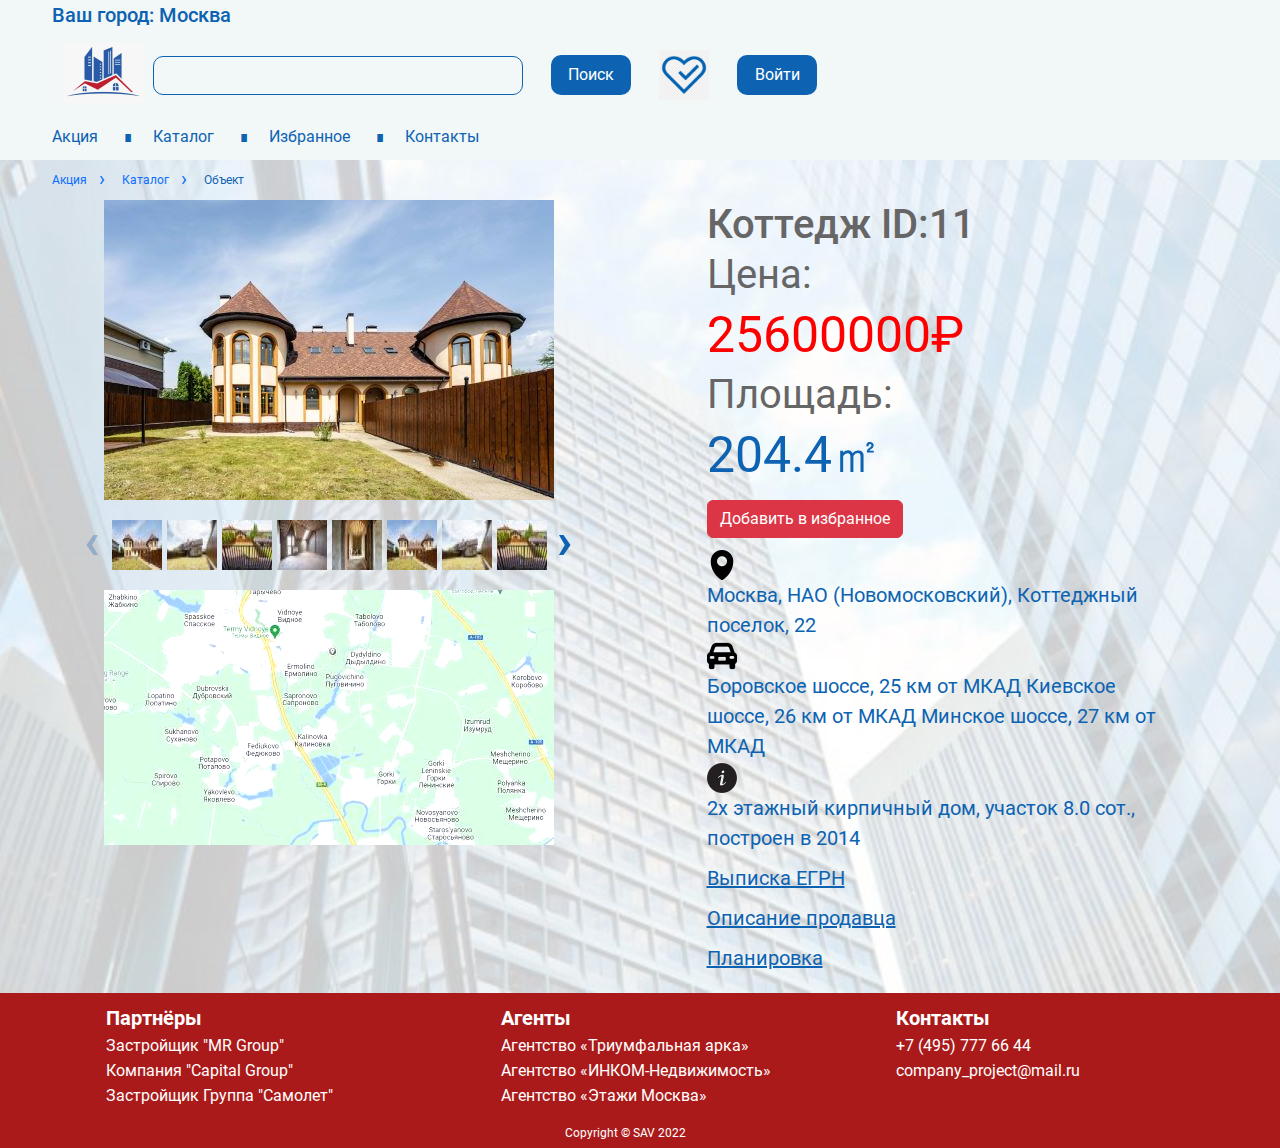
==== 11.html @ 0f19e726 "project1" ====
<!DOCTYPE html>
<html lang="ru">
    <head>
        <meta charset="utf-8">
        
        <meta name="viewport" content="width=device-width, initial-scale=1.0">
        
        <title>Карточка объекта</title>
        
        <link rel="stylesheet" href="css/bootstrap.css">
        <link rel="stylesheet" href="css/style.css">
        
        <script defer src="js/jquery-3.6.1.min.js"></script>
        <script defer src="js/jquery-ui.min.js"></script>
        <script defer src="js/gallery.js"></script>
        <script defer src="js/lightbox.js"></script>
        <script defer src="js/main.js"></script>
    </head>
    
    <body>
        <header>
            <section class="container">
                <div id="city" title="Если ваш город определен неправильно, нажмите для выбора правильного города">Ваш город: <span></span></div>
            </section>
            <section class="container">
                <a class="logo" href="index.html">
                    <img src="images/fon/logo1.png">
                </a>
                <input type="text">
                <button type="button" class="butthead">Поиск</button>
                <div class="select" data-tooltip="Избранные объекты">
                </div>
                <button type="button" class="butthead" data-tooltip="Вход в личный кабинет / Регистрация">Войти</button>
            </section>
                <section class="container">
                    <nav class="topmenu">
                        <a href="index.html"><span>Акция</span></a>
                        <a href="catalog.html"><span>Каталог</span></a>
                        <a href="order.html"><span>Избранное</span></a>
                        <a href="contacts.html"><span>Контакты</span></a>
                    </nav>
                </section>
            </header>

            <main>
                <section class="container">
                    <ul class="breadcrumbs" itemscope itemtype="https://schema.org/BreadcrumbList">
                        <li itemprop="itemListElement" itemscope itemtype="https://schema.org/ListItem">
                            <a href="index.html">
                                <span itemprop="name">Акция</span>
                            </a>
                            <meta itemprop="position" content="1">
                            <link itemprop="url" href="index.html">
                        </li>

                        <li itemprop="itemListElement" itemscope itemtype="https://schema.org/ListItem">
                            <a href="catalog.html">
                                <span itemprop="name">Каталог</span>
                            </a>
                            <meta itemprop="position" content="2">
                            <link itemprop="url" href="catalog.html">
                        </li>

                        <li itemprop="itemListElement" itemscope itemtype="https://schema.org/ListItem">
                            <span itemprop="name">Объект</span>
                            <meta itemprop="position" content="3">
                            <link itemprop="url" href="product.html">
                        </li>
                    </ul>
                </section>

                <section class="container">
                    <div class="product" data-product-id="11" itemscope itemtype="https://schema.org/Product">
                        <div class="images">
                            <div class="bigimage">
                                <img src="images/obj/111.jpg" alt="Коттедж ID:11" itemprop="image">
                            </div>

                            <div class="gallery">
                                <div>
                                    <div class="rail">
                                        <img src="images/obj/mini_111.jpg" alt="Коттедж ID:11" itemprop="image">
                                        <img src="images/obj/mini_112.jpg" alt="Коттедж ID:11" itemprop="image">
                                        <img src="images/obj/mini_113.jpg" alt="Коттедж ID:11" itemprop="image">
                                        <img src="images/obj/mini_114.jpg" alt="Коттедж ID:11" itemprop="image">
                                        <img src="images/obj/mini_115.jpg" alt="Коттедж ID:11" itemprop="image">
                                        <img src="images/obj/mini_111.jpg" alt="Коттедж ID:11" itemprop="image">
                                        <img src="images/obj/mini_112.jpg" alt="Коттедж ID:11" itemprop="image">
                                        <img src="images/obj/mini_113.jpg" alt="Коттедж ID:11" itemprop="image">
                                        <img src="images/obj/mini_114.jpg" alt="Коттедж ID:11" itemprop="image">
                                        <img src="images/obj/mini_115.jpg" alt="Коттедж ID:11" itemprop="image">
                                    </div>
                                </div>
                                <button type="button" class="gal_left disabled"><span>&#8249;</span></button>
                                <button type="button" class="gal_right"><span>&#8250;</span></button>
                            </div>
                            <div class="map">
                                <img src="images/obj/map11.jpg" alt="Коттедж ID:11" itemprop="map">
                            </div>
                        </div>

                        <div class="offer">
                            <h1 itemprop="name">Коттедж ID:11</h1>
                            <p class="prop">Цена: </p>
                            <p class="price" itemprop="offers" itemscope itemtype="https://schema.org/Offer">
                                <span itemprop="price">25600000</span>
                                <meta itemprop="priceCurrency" content="RUB">
                            </p>
                            <p class="prop">Площадь: </p>
                            <p class="square" itemprop="description">
                                <span itemprop="square">204.4</span>
                            </p>
                            <button type="button" class="btn btn-danger btn-buy">Добавить в избранное</button>
                            <div class="adr">
                                <img src="images/obj/adr.png">
                            </div>
                            <p class="prop1" itemprop="description">Москва, НАО (Новомосковский), Коттеджный поселок, 22</p>
                            <div class="mob">
                                <img src="images/obj/mob.png">
                            </div>
                            <p class="prop1" itemprop="description">Боровское шоссе, 25 км от МКАД Киевское шоссе, 26 км от МКАД Минское шоссе, 27 км от МКАД</p>
                            <div class="inf">
                                <img src="images/obj/inf.png">
                            </div>
                            <p class="prop1" itemprop="description">2х этажный кирпичный дом, участок 8.0 сот., построен в 2014</p>
                            <p class="egrn">Выписка ЕГРН</p>
                            <p class="op">Описание продавца</p>
                            <p class="pl">Планировка</p>
                        </div>
                    </div>
                </section>
            </main>

            <footer>
                <section class="container">
                    <div class="footmenu">
                        <h3 class="hfootmenu">
                            Партнёры
                        </h3>
                        <p class="afootmenu">
                            <a href="http://mr-group.ru/">
                                Застройщик "MR Group"
                            </a>
                        </p>
                        <p class="afootmenu">
                            <a href="http://capitalgroup.ru/">
                                Компания "Capital Group"
                            </a>
                        </p>
                        <p class="afootmenu">
                            <a href="http://samoletgroup.ru">
                                Застройщик Группа "Самолет"
                            </a>
                        </p>
                    </div>
                    <div class="footmenu">
                        <h3 class="hfootmenu">
                            Агенты
                        </h3>
                        <p class="afootmenu">
                            <a href="https://uslugi.arkadb.ru">
                                Агентство «Триумфальная арка»
                            </a>
                        </p>
                        <p class="afootmenu">
                            <a href="https://www.incom.ru/">
                                Агентство «ИНКОМ-Недвижимость»
                            </a>
                        <p class="afootmenu">
                            <a href="https://msk.etagi.com/">
                                Агентство «Этажи Москва»
                            </a>
                        </p>
                    </div>
                    <div class="footmenu">
                        <h3 class="hfootmenu">
                            Контакты
                        </h3>
                        <p class="afootmenu">
                            +7 (495) 777 66 44
                        </p>
                        <p class="afootmenu" href="https://www.incom.ru/">
                            company_project@mail.ru
                        </p>
                    </div>
                </section>
                <section class="container">
                    <h6>Copyright &copy; SAV 2022</h6>
                </section>
            </footer>
        </body>
    </html>
---- css/style.css ----
@font-face {
    font-family: 'icomoon';
    src: url('../fonts/icomoon.woff2') format('woff2');
    font-weight: normal;
    font-style: normal;
}

@font-face {
    font-family: 'Roboto';
    src: url('../fonts/Roboto-Thin.woff2') format('woff2');
    font-weight: 100;
    font-style: normal;
}

@font-face {
    font-family: 'Roboto';
    src: url('../fonts/Roboto-Light.woff2') format('woff2');
    font-weight: 300;
    font-style: normal;
}

@font-face {
    font-family: 'Roboto';
    src: url('../fonts/Roboto-Regular.woff2') format('woff2');
    font-weight: 400;
    font-style: normal;
}

@font-face {
    font-family: 'Roboto';
    src: url('../fonts/Roboto-Medium.woff2') format('woff2');
    font-weight: 500;
    font-style: normal;
}

@font-face {
    font-family: 'Roboto';
    src: url('../fonts/Roboto-Bold.woff2') format('woff2');
    font-weight: 700;
    font-style: normal;
}

@font-face {
    font-family: 'Roboto';
    src: url('../fonts/Roboto-Black.woff2') format('woff2');
    font-weight: 900;
    font-style: normal;
}

@font-face {
    font-family: 'Roboto';
    src: url('../fonts/Roboto-ThinItalic.woff2') format('woff2');
    font-weight: 100;
    font-style: italic;
}

@font-face {
    font-family: 'Roboto';
    src: url('../fonts/Roboto-LightItalic.woff2') format('woff2');
    font-weight: 300;
    font-style: italic;
}

@font-face {
    font-family: 'Roboto';
    src: url('../fonts/Roboto-Italic.woff2') format('woff2');
    font-weight: 400;
    font-style: italic;
}

@font-face {
    font-family: 'Roboto';
    src: url('../fonts/Roboto-MediumItalic.woff2') format('woff2');
    font-weight: 500;
    font-style: italic;
}

@font-face {
    font-family: 'Roboto';
    src: url('../fonts/Roboto-BoldItalic.woff2') format('woff2');
    font-weight: 700;
    font-style: italic;
}

@font-face {
    font-family: 'Roboto';
    src: url('../fonts/Roboto-BlackItalic.woff2') format('woff2');
    font-weight: 900;
    font-style: italic;
}

/* global reset */
html, body, body div, div, span, h1, h2, h3, h4, h5, h6,
p, a, em, img, small, strike, strong, sub, sup, b, u, i,
dl, dt, dd, ol, ul, li, fieldset, form, label, legend,
aside, section, article, header, footer, main, input,
textarea, button {
    margin: 0;
    padding: 0;
    border: none;
    outline: none;
    background: none;
    box-sizing: content-box;
}

ol, ul, li {
    list-style: none;
}

table {
    border-collapse: collapse;
    border-spacing: 0;
}

html * {
    max-height: 1000000px;
}

input, textarea {
    font: inherit;
    box-sizing: border-box;
}

html, body {
    height: 100%;
}

/* common */
a {
    text-decoration: none;
    cursor: pointer;
}

    a:hover > span {
        text-decoration: underline;
    }

button {
    cursor: pointer;
}

h1 {
    font-size: 40px;
    line-height: 50px;
}

.container {
    margin: 0 auto;
    width: 1320px;
    min-width: 581px;
}

/* icons */
.icon::before {
    font-family: 'icomoon';
    font-size: inherit;
    font-weight: inherit;
    line-height: inherit;
    color: white;
    text-align: center;
}

.to_left::before {
    content: '\e905';
}

.to_right::before {
    content: '\e904';
}

/* main */
body {
    font: 20px/30px 'Roboto';
    background: #fff;
    color: #666;
    display: flex;
    flex-direction: column;
    min-width: 320px;
}

header {
    flex: none;
    background: rgb(242 247 248);
    color: rgb(13 99 177);
}

    header .container {
        margin-top: 10px;
        display: flex;
        flex-wrap: wrap;
        gap: 8px;
    }

        header .container:nth-child(2n+1) {
            margin-top: 0;
        }

.logo {
    cursor: pointer;
    max-width: auto;
    margin: 3px 0 0 10px;
}

input {
    border: 1px solid rgb(13 99 177);
    border-radius: 10px;
    padding: 5px;
    width: 370px;
    height: 39px;
    /* background: url("../images/fon/search.png") 10px center no-repeat; */
    margin: 16px 0 15px 0px;
}

.butthead {
    cursor: pointer;
    height: 40px;
    width: 80px;
    background-color: rgb(13 99 177);
    color: white;
    font: 16px/20px 'Roboto';
    margin: 15px 0 15px 20px;
    border-radius: 10px;
}

.select {
    cursor: pointer;
    height: 50px;
    width: 50px;
    background: url("../images/fon/select1.png") center center no-repeat;
    background-size: cover;
    margin: 10px 0px 10px 20px;
}

[data-tooltip] {
    position: relative;
}

    [data-tooltip]::after {
        content: attr(data-tooltip);
        position: absolute;
        width: 200px;
        font: 12px/16px 'Roboto';
        left: 0;
        top: 0;
        background-color: white;
        color: rgb(13, 99, 177);
        padding: 0.5em;
        box-shadow: 2px 2px 5px rgba(13, 99, 177, 0.3);
        pointer-events: none;
        opacity: 0;
        transition: 0.5s;
    }

    [data-tooltip]:hover::after {
        opacity: 1;
        top: 50px;
    }

.container > .topmenu > a {
    color: rgb(13 99 177);
    font: 16px/20px 'Roboto';
}

main {
    flex: 1 1 auto;
    background: url('../images/fon/fonMain.png') center center no-repeat;
    background-blend-mode: screen;
    background-size: cover;
    padding-bottom: 20px;
}

footer {
    background: rgb(171 26 26);
    color: #fff;
    /* margin-top: 20px; */
}

    footer .container {
        display: flex;
        flex-wrap: wrap;
        padding: 0 0 0 0;
    }

.footmenu {
    font: 16px/25px 'Roboto';
    color: white;
    padding: 10px 10px 10px 66px;
    width: 319px;
}

    .footmenu > h3 {
        font: 20px/30px 'Roboto';
        font-weight: bold;
    }

.afootmenu > a {
    color: white;
}

.container h6 {
    margin-left: calc(50% - 68px);
    font: 12px/30px 'Roboto';
}

/* modals */
.screener {
    background: rgba(0,0,0,.5);
    position: fixed;
    top: 0;
    bottom: 0;
    left: 0;
    right: 0;
    cursor: pointer;
    z-index: 1;
}

.modal {
    background: white;
    border-radius: 10px;
    position: fixed;
    left: calc(50% - 240px);
    width: 400px;
    height: 500px;
    top: 100px;
    padding: 40px;
    z-index: 1;
    display: block;
}

.close {
    position: absolute;
    top: 0;
    right: 0;
    width: 40px;
    height: 40px;
    border-radius: 10px;
    color: red;
    font-size: 40px;
    line-height: 40px;
    box-shadow: 0 0 5px rgba(0,0,0,.25);
}

    .close:active {
        box-shadow: inset 0 0 5px rgba(0,0,0,.25);
    }

#citymodal p {
    color: blue;
    cursor: pointer;
}

    #citymodal p:hover {
        text-decoration: underline blue;
    }

#citysearch {
    border: 1px solid blue;
    color: blue;
    display: block;
    padding: 5px 15px;
    margin: 15px 0;
    width: 100%;
    box-sizing: border-box;
    border-radius: 10px;
    background: none;
}

    #citysearch::placeholder {
        color: rgba(0,0,255,.5);
        font-style: italic;
    }

.columns {
    gap: 30px;
    overflow: hidden;
    overflow-y: auto;
    height: 390px;
    overflow: hidden;
    overflow-y: auto;
}

#lightbox img {
    width: 100%;
    height: 100%;
    opacity: 0;
    transition: opacity 2s;
}

#lightbox.ready img {
    opacity: 1;
}

/* header */
#city {
    cursor: pointer;
    font-weight: 500;
}

.topmenu {
    padding: 10px 0;
}

    .topmenu a {
        display: inline-block;
        margin-left: 20px;
        color: #eee;
    }

        .topmenu a:first-child {
            margin-left: 0;
        }

        .topmenu a::before {
            content: '\220E';
            padding-right: 20px;
        }

        .topmenu a:first-child::before {
            display: none;
        }

    .topmenu .current {
        cursor: default;
        font-weight: 700;
    }

        .topmenu .current:hover span {
            text-decoration: none;
        }

/* action */
.act {
    background: linear-gradient(45deg, #f8a261, #6e9fc9), url('../images/fon/fonAction.png') center center no-repeat;
    background-blend-mode: screen;
    background-size: cover;
    padding-bottom: 20px;
}

.action {
    /* background: red; */
    margin-top: 21px;
    color: rgb(171 26 26);
}

    .action .container {
        display: flex;
        justify-content: center;
        align-items: center;
        gap: 30px;
        height: 90px;
    }

    .action p {
        width: 50%;
        text-align: center;
    }

.actiontimer {
    display: block;
    line-height: 60px;
}
.action p {
    /* font: 25px/32px 'Roboto'; */
    font-weight: bold;
}

    .actiontimer span {
        font-size: 50px;
        line-height: 60px;
        vertical-align: top;
    }

/* slider */
.slider {
    width: 421px;
    height: 300px;
    padding: 15px;
    margin: 0 auto;
    position: relative;
}

.slider_desk {
    border: 1px solid white;
    width: 419px;
    height: 300px;
    overflow: hidden;
    margin: 0 auto;
    position: relative;
    background: #fff;
}

.slider_block {
    border: 1px solid white;
    width: 417px;
    height: 570px;
    position: absolute;
    z-index: -1;
    top: 0;
    background: #fff;
}

    .slider_block.next {
        left: 419px;
        z-index: 1;
    }

    .slider_block.prev {
        left: -419px;
        z-index: 1;
    }

    .slider_block.was_current {
        transition: left .5s;
    }

    .slider_block.current {
        left: 0;
        z-index: 1;
        transition: left .5s;
    }

.slider button {
    position: absolute;
    border: 1px solid yellow;
    height: 40px;
    width: 60px;
    border-radius: 8px;
    top: 145px;
    z-index: 1;
    cursor: pointer;
    font-size: 40px;
    line-height: 40px;
    color: yellow;
    opacity: 0;
}

.slider .to_left {
    left: 40px;
}

.slider .to_right {
    right: 40px;
}

.slider_points {
    position: absolute;
    bottom: 280px;
    left: 0;
    right: 0;
    height: 24px;
    display: flex;
    justify-content: center;
    gap: 10px;
    z-index: 1;
}

    .slider_points span {
        flex: none;
        border-radius: 50%;
        border: 2px solid yellow;
        height: 12px;
        width: 12px;
        cursor: pointer;
        opacity: 0;
    }

        .slider_points span.active {
            background: yellow;
        }

    .slider_desk:hover ~ button,
    .slider button:hover,
    .slider_desk:hover ~ .slider_points span,
    .slider_points:hover span {
        opacity: 1;
    }
.actionobj {
    display: flex;
    flex-wrap: wrap;
    justify-content: center;
    align-items: center;
    gap: 8px;
    min-width: 680px;
}

/* catalog */
.catalog .container {
    display: flex;
    gap: 20px;
    margin-top: 10px;
}

.catalog aside {
    flex: 0 0 300px;
    /* background: green; */
    background: rgba(171, 26, 26, 0.5);
    color: white;
    position: relative;
    margin: 0 auto;
}

.catmenu {
    padding: 20px;
}

    .catmenu a {
        color: white;
    }

    .catmenu ul {
        margin-top: 10px;
    }

    .catmenu > ul > li {
        padding: 5px 30px 5px 0;
        border-top: 1px dashed white;
    }

    .catmenu ul ul {
        margin: 0;
        position: relative;
        left: 30px;
    }

        .catmenu ul ul::before {
            content: '\23f7';
            position: absolute;
            top: -30px;
            right: 0;
            transition: transform 1s;
            cursor: pointer;
        }

    .catmenu .open::before {
        transform: rotateX(180deg);
    }

    .catmenu li li {
        font-size: 14px;
        line-height: 30px;
    }

    .catmenu.simple li li {
        display: none;
    }

    .catmenu.simple .open li {
        display: list-item;
    }

.catalog .filters {
    padding: 20px;
}

.filters input {
    border: 1px solid white;
    color: white;
    padding: 2px 5px;
    width: 50px;
    text-align: center;
    margin: 0 5px;
}

#amount1 {
    background: none;
    width: 100px;
}

#amount2 {
    background: none;
    width: 100px;
}

#amount3 {
    background: none;
    width: 100px;
}

#amount4 {
    background: none;
    width: 100px;
}

#slider-range {
    margin: 20px 0;
}

#slider-range1 {
    margin: 20px 0;
}

#slider-range .ui-widget-header {
    background: rgba(0,0,0,.25);
}

#slider-range1 .ui-widget-header {
    background: rgba(0,0,0,.25);
}

.catalog article {
    /* display: table; */
    display: flex;
    flex-wrap: wrap;
    gap: 8px;
    justify-content: center;
    align-items: center;
}

.f1 {
    margin-bottom: 10px;
}

.cat-item {
    width: 280px;
    height: 290px;
    border: 1px solid black;
    border-radius: 10px;
    background: rgba(255, 255, 255, 0.5);
    cursor: pointer;
}

    .cat-item:hover {
        background: rgba(255, 255, 255, 1);
        box-shadow: rgba(0,0,0,.5) 0 8px 8px;
    }
.foto {
    height: 136px;
    margin: 10px auto 0 auto;
}

.foto img {
    display: block;
    margin-left: auto;
    margin-right: auto
}
.catoffer {
    height: 136px;
    padding: 5px 5px 5px 5px;
    text-align: center;
}
.catprice {
    color: red;
    font-size: 22px;
    line-height: 30px;
}

.catsquare {
    color: rgb(13 99 177);
    font-size: 22px;
    line-height: 30px;
    /* margin-bottom: 10px; */
}

    .catprop {
        font-size: 18px;
        line-height: 22px;
    }

.catprice span::after {
    content: '\20BD'
}

.catsquare span::after {
    content: '\33A1'
}

    
/* breadcrumbs */
.breadcrumbs {
    padding: 10px 0;
    height: 20px;
    color: rgb(13 99 177);
}

    .breadcrumbs li {
        display: inline-block;
        vertical-align: top;
        padding-right: 20px;
        margin-right: 10px;
        position: relative;
        font-size: 12px;
        line-height: 20px;
    }

    .breadcrumbs a::after {
        display: block;
        position: absolute;
        right: 0;
        top: 0;
        width: 10px;
        height: 20px;
        content: '\203a';
        text-align: center;
        font-size: 20px;
        line-height: 16px;
    }

/* product */
.product {
    display: flex;
    flex-wrap: wrap;
    gap: 30px;
}

.images {
    flex: 0 0 470px;
    position: relative;
    margin: 0 auto;
}

.bigimage {
    width: 450px;
    /*height: 550px;*/
    /*display: flex;
    align-items: center;
    justify-content: center;*/
    border: none;
    /* padding: 9px; */
    cursor: pointer;
}

.map {
    width: 450px;
    height: auto;
    border: none;
    margin-top: 20px;
    cursor: pointer;
    filter: contrast(1.3);
}

.gallery {
    width: 440px;
    height: 50px;
    margin-top: 20px;
    padding: 0 8px;
    position: relative;
}

    .gallery button {
        width: 15px;
        height: 50px;
        position: absolute;
        top: 0;
        overflow: hidden;
        color: rgb(13 99 177);
    }

    .gallery .disabled {
        cursor: default;
        opacity: .3;
    }

    .gallery button:hover {
        color: black;
    }

    .gallery .disabled:hover {
        color: rgb(13 99 177);
    }

    .gallery .gal_left {
        left: -20px;
    }

    .gallery .gal_right {
        right: -12px;
    }

    .gallery button span {
        font: bold 50px/50px 'Roboto';
        display: inline-block;
        margin-top: -9px;
    }

    .gallery > div {
        width: 440px;
        height: 50px;
        overflow: hidden;
        position: relative;
    }

    .gallery .rail {
        display: flex;
        gap: 5px;
        position: absolute;
        top: 0;
        left: 0;
        height: 50px;
    }

.rail img {
    cursor: pointer;
}

.product .price {
    color: red;
    font-size: 50px;
    line-height: 70px;
}

.product .square {
    color: rgb(13 99 177);
    font-size: 50px;
    line-height: 70px;
    margin-bottom: 10px;
}

.offer {
    min-width: 345px;
    max-width: 470px;
    position: relative;
    margin: 0 auto;
}

.offer .prop {
    font-size: 40px;
    line-height: 50px;
}

.offer .prop1 {
    color: rgb(13 99 177);
}

.product .price span::after {
    content: '\20BD'
}

.product .square span::after {
    content: '\33A1'
}

.offer button {
    margin-bottom: 10px;
}

.op {
    color: rgb(13 99 177);
    text-decoration: underline;
    cursor: pointer;
    margin-top: 10px;
}

.egrn {
    color: rgb(13 99 177);
    text-decoration: underline;
    cursor: pointer;
    margin-top: 10px;
}

.pl {
    color: rgb(13 99 177);
    text-decoration: underline;
    cursor: pointer;
    margin-top: 10px;
}
/* order */
.order .icon {
    font-family: 'icomoon' !important;
    cursor: pointer;
}

.table tfoot th {
    border-bottom: none;
}

.table .allsum span {
    color: red;
}

    .table .allsum span::after {
        content: '\20\20BD'
    }

.table .index {
    text-align: center;
    width: 50px;
}

.table .qty {
    text-align: center;
    width: 100px;
}

.table .price {
    text-align: center;
    width: 100px;
}
/*
.table .sum {
    text-align: center;
    width: 100px;
}
*/
.table td.delete {
    text-align: center;
    width: 50px;
}

.table .qty strong {
    min-width: 100px;
    text-align: center;
    display: inline-block;
    user-select: none;
}

.table .qty span {
    border-radius: 50%;
    border: 1px solid black;
    background: blue;
    color: white;
    width: 20px;
    height: 20px;
    display: inline-block;
    text-align: center;
    line-height: 20px;
    cursor: pointer;
    user-select: none;
}
/*
.table .qty .minus {
    margin-right: 10px;
}
.table .qty .plus {
    margin-left: 10px;
}
*/
#order {
    height: 30px;
    text-align: center;
}

.container.empty,
.empty .container {
    display: none;
}

    .empty .container.empty {
        display: block;
    }

/* calendar */
#calendar {
    height: auto;
}

.dp_grid {
    display: grid;
    grid-template-columns: repeat(7, auto);
    cursor: pointer;
}
/* contacts */

.foncont {
    /* margin-top: 130px; */
    height: 200px;
    width: auto;
    background: url('../images/tiitle.png') center center no-repeat;
    background-size: cover;
}

.titcont {
    width: 780px;
    margin: 0 auto 0 auto;
    padding-top: 10px;
}

    .titcont h1 {
        font-weight: 500;
        font-size: 44px;
        line-height: 74px;
        text-align: center;
        letter-spacing: 0.04em;
        color: #FFFFFF;
    }

    .titcont p {
        margin-top: 16px;
        font-size: 20px;
        line-height: 30px;
        text-align: center;
        letter-spacing: 0.04em;
        color: rgba(255, 255, 255, 0.6);
    }

.contacont {
    width: 940px;
    margin: 0 auto 0 auto;
}

.contcont {
    margin-top: 57px;
    height: auto;
    width: 300px;
    /* background: url('../images/Group.png') no-repeat; */
    float: left;
}

.adrcont {
    /* padding-top: 235px; */
}

.adr1cont {
    font-weight: 500;
    font-size: 20px;
    line-height: 30px;
    letter-spacing: 0.04em;
    color: rgb(13 99 177);
    opacity: 100;
}

.adr2 {
    margin-top: 25px;
}

.phcont {
    padding-top: 40px;
}

.ph2cont {
    margin-top: 24px;
}

.ph3cont {
    margin-top: 16px;
}

.ph4cont {
    margin-top: 24px;
}

.ph5cont {
    margin-top: 16px;
}

.phcont a {
    display: block;
    padding-left: 40px;
    background: url(../images/phone_24px.png) left no-repeat;
}

.ph4cont a {
    display: block;
    padding-left: 40px;
    background: url(../images/site_24px.png) left no-repeat;
    font-weight: 400;
}

.ph5cont a {
    display: block;
    padding-left: 40px;
    background: url(../images/email_24px.png) left no-repeat;
    font-weight: 400;
}

.sencont {
    margin-top: 57px;
    height: 800px;
    width: 540px;
    float: right;
    box-shadow: 5px 10px 50px rgba(16, 112, 177, 0.2);
    border-radius: 10px;
}

.senduscont {
    margin-top: 56px;
    margin-left: 56px;
    margin-bottom: 48px;
}

.infocont {
    margin-top: 32px;
    margin-left: 56px;
    height: 110px;
    width: 428px;
}

.messcont {
    margin-top: 32px;
    margin-left: 56px;
    height: 182px;
    width: 428px;
}

.inpcont {
    line-height: 30px;
    letter-spacing: 0.04em;
    /* opacity: 0.8; */
}

.infocont input {
    margin-top: 8px;
    box-sizing: border-box;
    padding: 0px 35px 0px;
    border: 1px solid rgb(13 99 177);
    border-radius: 10px;
    height: 72px;
    width: 100%;
    letter-spacing: 0.04em;
    opacity: 0.7;
}

.biginput {
    margin-top: 8px;
    box-sizing: border-box;
    border: 1px solid rgb(13 99 177);
    border-radius: 10px;
    width: 100%;
    letter-spacing: 0.04em;
    opacity: 0.7;
    height: 144px;
    padding: 0px 35px 72px;
}


.submitcont {
    margin-top: 72px;
    margin-left: 56px;
    height: 72px;
    width: 428px;
    border-radius: 10px;
    background: rgb(13 99 177);
    /* border: 1px solid rgba(53, 110, 173, 0.4); */
    box-shadow: 5px 10px 20px rgba(16, 112, 177, 0.2);
    font-weight: 500;
    font-size: 16px;
    line-height: 26px;
    letter-spacing: 0.04em;
    color: #FFFFFF;
}

.mapcont {
    background: url(../images/Rectangle_200.png) center center no-repeat;
    height: 480px;
    background-size: cover;
    width: 940px;
    margin: 880px auto auto auto;
}

/* adaptive */
@media (max-width: 1400px) {
    .container {
        width: auto;
        margin: 0 40px;
        max-width: 1186px;
    }
}

/* adaptive1 */
@media screen and (max-width:1204px) {

    /* contacts */

    .titcont {
        width: 600px;
        /* padding-top: 25px; */
    }

    .contacont {
        width: 100%;
        margin: 0 auto 0 auto;
    }

    .contcont {
        margin: 57px auto 0 auto;
        float: none;
    }

    .sencont {
        margin: 64px auto 0 auto;
        height: 780px;
        width: 520px;
        float: none;
    }

    .senduscont {
        padding-top: 54px;
        margin-left: 54px;
    }

    .infocont {
        margin-top: 31px;
        margin-left: 54px;
        height: 107px;
        width: 412px;
    }

    .messcont {
        margin-top: 32px;
        margin-left: 56px;
        height: 177px;
        width: 412px;
    }

    .infocont input {
        height: 70px;
    }

    .biginput {
        height: 140px;
        padding: 0px 35px 70px;
    }

    .submitcont {
        margin-top: 70px;
        margin-left: 54px;
        height: 70px;
        width: 412px;
    }

    .mapcont {
        background: url(../images/Rectangle_201.png) center center no-repeat;
        height: 392px;
        width: 100%;
        margin: 25px auto 5px auto;
    }
}

/* adaptive 3 */
@media screen and (max-width:800px) {

    /* contacts */

    /* .titcont {
        width: 341px;
        padding-top: 25px;
    }

        .titcont h1 {
            font-size: 24px;
            line-height: 28px;
        }

        .titcont p {
            margin-top: 32px;
            text-align: center;
            color: rgba(255, 255, 255, 0.6);
            font-size: 16px;
        } */

    .contacont {
        width: 100%;
        margin: 0 auto 0 auto;
    }

    .contcont {
        margin: 57px auto 0 auto;
        float: none;
    }

    /* .sencont {
        margin: 32px auto 0 auto;
        height: 514px;
        width: 343px;
        float: none;
    }

    .senduscont {
        padding-top: 36px;
        margin-left: 36px;
        margin-bottom: 0px;
    }

    .sendus .adr1cont {
        font-size: 16px;
    }

    .infocont {
        margin-top: 20px;
        margin-left: 36px;
        height: 71px;
        width: 272px;
    }

    .messcont {
        margin-top: 20px;
        margin-left: 36px;
        height: 117px;
        width: 272px;
    }

    .infocont input {
        margin-top: 0px;
        height: 46px;
        padding-left: 23px;
    }

    .inpcont {
        font-size: 14px;
    }

    .biginput {
        height: 92px;
        padding: 0px 23px 46px;
    }

    .submitcont {
        margin-top: 46px;
        margin-left: 36px;
        height: 46px;
        width: 272px;
    } */

    /* .mapcont {
        background: url(../images/Rectangle_202.png) center center no-repeat;
        height: 349px;
        width: 100%;
    } */
}
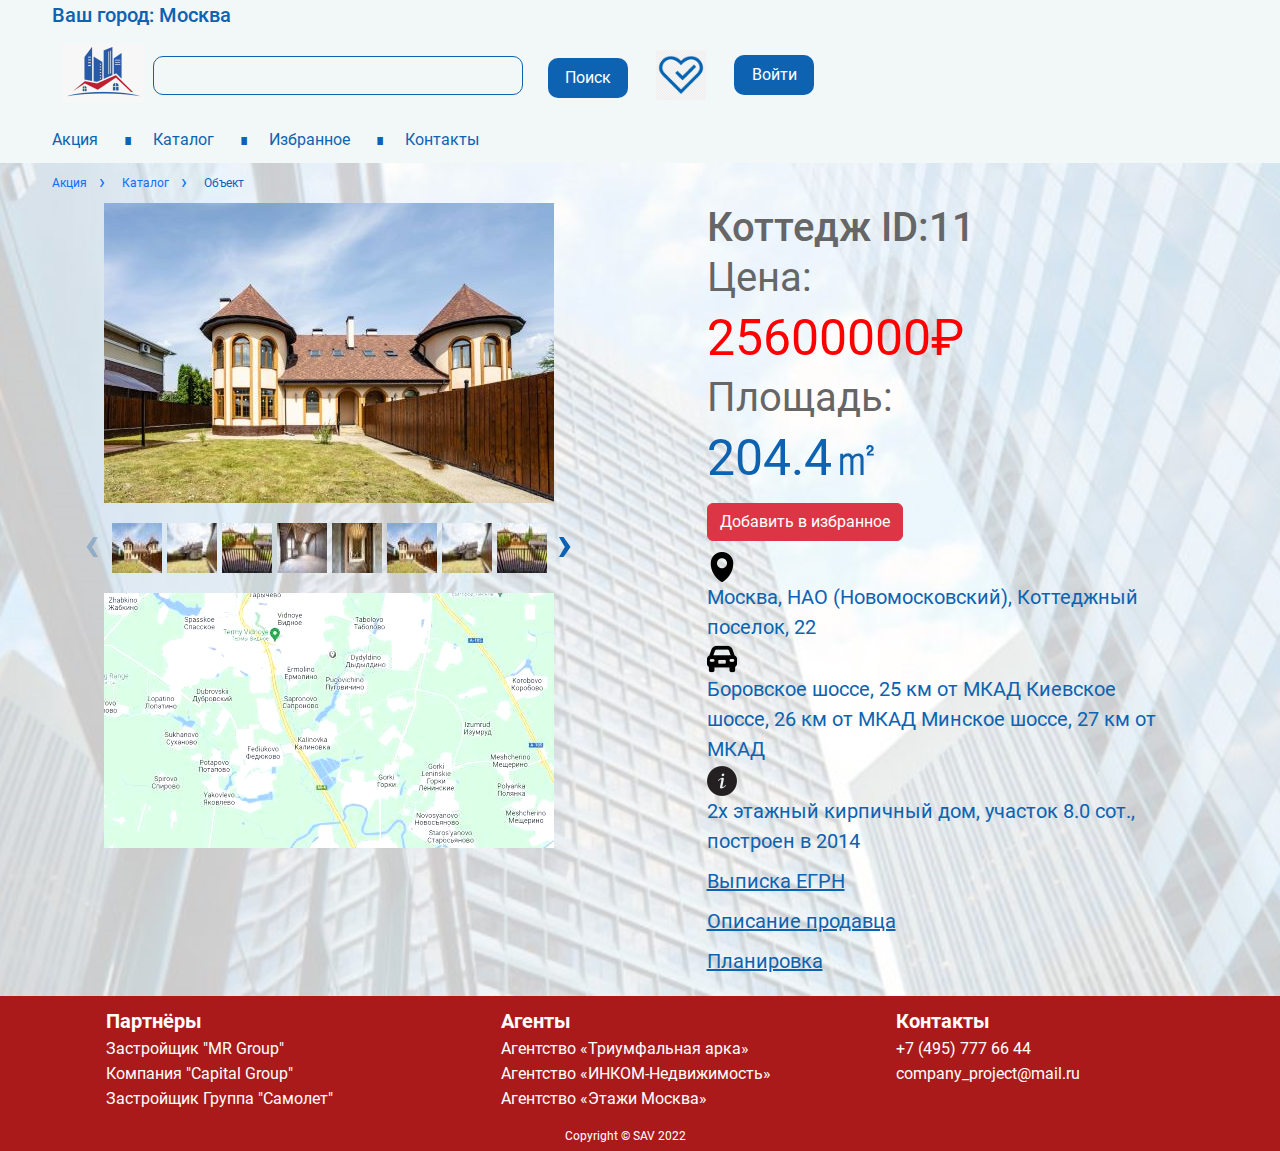
==== commit 314bdbf5: "project2" ====
--- a/11.html
+++ b/11.html
@@ -26,8 +26,10 @@
                 <a class="logo" href="index.html">
                     <img src="images/fon/logo1.png">
                 </a>
-                <input type="text">
-                <button type="button" class="butthead">Поиск</button>
+                <form target="_blank">
+                    <input class="input1" type="search" name="text">
+                    <button type="submit" class="butthead" value="Найти">Поиск</button>
+                </form>
                 <div class="select" data-tooltip="Избранные объекты">
                 </div>
                 <button type="button" class="butthead" data-tooltip="Вход в личный кабинет / Регистрация">Войти</button>
--- a/css/style.css
+++ b/css/style.css
@@ -311,7 +311,7 @@
     left: 0;
     right: 0;
     cursor: pointer;
-    z-index: 1;
+    z-index: 10;
 }
 
 .modal {
@@ -323,7 +323,7 @@
     height: 500px;
     top: 100px;
     padding: 40px;
-    z-index: 1;
+    z-index: 10;
     display: block;
 }
 
@@ -622,7 +622,7 @@
         left: 30px;
     }
 
-        .catmenu ul ul::before {
+    /* .catmenu ul ul::before {
             content: '\23f7';
             position: absolute;
             top: -30px;
@@ -633,7 +633,7 @@
 
     .catmenu .open::before {
         transform: rotateX(180deg);
-    }
+    } */
 
     .catmenu li li {
         font-size: 14px;
@@ -701,7 +701,7 @@
     /* display: table; */
     display: flex;
     flex-wrap: wrap;
-    gap: 8px;
+    gap: 0px;
     justify-content: center;
     align-items: center;
 }
@@ -717,6 +717,8 @@
     border-radius: 10px;
     background: rgba(255, 255, 255, 0.5);
     cursor: pointer;
+    margin-bottom: 8px;
+    margin-right: 8px;
 }
 
     .cat-item:hover {
@@ -1308,7 +1310,7 @@
     }
 
     .mapcont {
-        background: url(../images/Rectangle_201.png) center center no-repeat;
+        background: url(../images/Rectangle_203.png) center center no-repeat;
         height: 392px;
         width: 100%;
         margin: 25px auto 5px auto;
@@ -1316,72 +1318,96 @@
 }
 
 /* adaptive 3 */
-@media screen and (max-width:800px) {
+@media screen and (max-width:701px) {
 
     /* contacts */
 
-    /* .titcont {
-        width: 341px;
-        padding-top: 25px;
-    }
-
-        .titcont h1 {
+    header input {
+        width: 192px;
+    }
+    header .container {
+        gap: 5px;
+    }
+
+    main .container {
+        margin-left: 10px;
+    }
+
+    .container {
+        min-width: 440px;
+    }
+
+    .footmenu {
+        padding-left: 36px;
+    }
+    .titcont {
+        width: 350px;
+    }
+
+   .titcont h1 {
             font-size: 24px;
             line-height: 28px;
+   }
+
+        .titcont p {
+            /* margin-top: 32px;
+            text-align: center;
+            color: rgba(255, 255, 255, 0.6); */
+            font-size: 16px;
         }
 
-        .titcont p {
-            margin-top: 32px;
-            text-align: center;
-            color: rgba(255, 255, 255, 0.6);
-            font-size: 16px;
-        } */
-
-    .contacont {
+    /* .contacont {
         width: 100%;
         margin: 0 auto 0 auto;
-    }
+    } */
 
     .contcont {
-        margin: 57px auto 0 auto;
-        float: none;
-    }
-
-    /* .sencont {
-        margin: 32px auto 0 auto;
-        height: 514px;
-        width: 343px;
-        float: none;
+    padding-left: 22px;
+    margin-top: 30px;
+    }
+
+    .sencont {
+        margin: 0 auto 0 auto;
+        height: 650px;
+        width: 320px;
+        /* float: none; */
     }
 
     .senduscont {
-        padding-top: 36px;
-        margin-left: 36px;
+        width: 275px;
+        margin-left: 22px;
+        padding-top: 30px;
         margin-bottom: 0px;
-    }
-
-    .sendus .adr1cont {
+        padding-left: 10px;
+        margin-top: 30px;
+    }
+
+    /* .sendus .adr1cont {
         font-size: 16px;
-    }
+    } */
 
     .infocont {
-        margin-top: 20px;
+        width: 275px;
+        margin-left: 22px;
+        /* margin-top: 20px;
         margin-left: 36px;
         height: 71px;
-        width: 272px;
+        width: 272px; */
     }
 
     .messcont {
-        margin-top: 20px;
-        margin-left: 36px;
-        height: 117px;
-        width: 272px;
+        /* margin-top: 20px;
+           height: 117px;
+        */
+        margin-left: 22px;
+        width: 275px;
     }
 
     .infocont input {
-        margin-top: 0px;
+        padding-left: 22px;
+        /* margin-top: 0px;
         height: 46px;
-        padding-left: 23px;
+        */
     }
 
     .inpcont {
@@ -1394,15 +1420,28 @@
     }
 
     .submitcont {
+        width: 275px;
+        margin-left: 22px;
         margin-top: 46px;
-        margin-left: 36px;
-        height: 46px;
-        width: 272px;
-    } */
-
-    /* .mapcont {
-        background: url(../images/Rectangle_202.png) center center no-repeat;
-        height: 349px;
-        width: 100%;
-    } */
-}
+        margin-top: 0;
+        /* height: 46px;
+        width: 272px; */
+    }
+
+    .mapcont {
+        display: none;
+    }
+    .topmenu a::before {
+        padding-right: 8px;
+    }
+    .actionobj {
+        min-width: 400px;
+    }
+    .action {
+        font: 16px/30px 'Roboto';
+    }
+    .catalog .container {
+        flex-wrap: wrap;
+        margin-left: 45px;
+    }
+}
